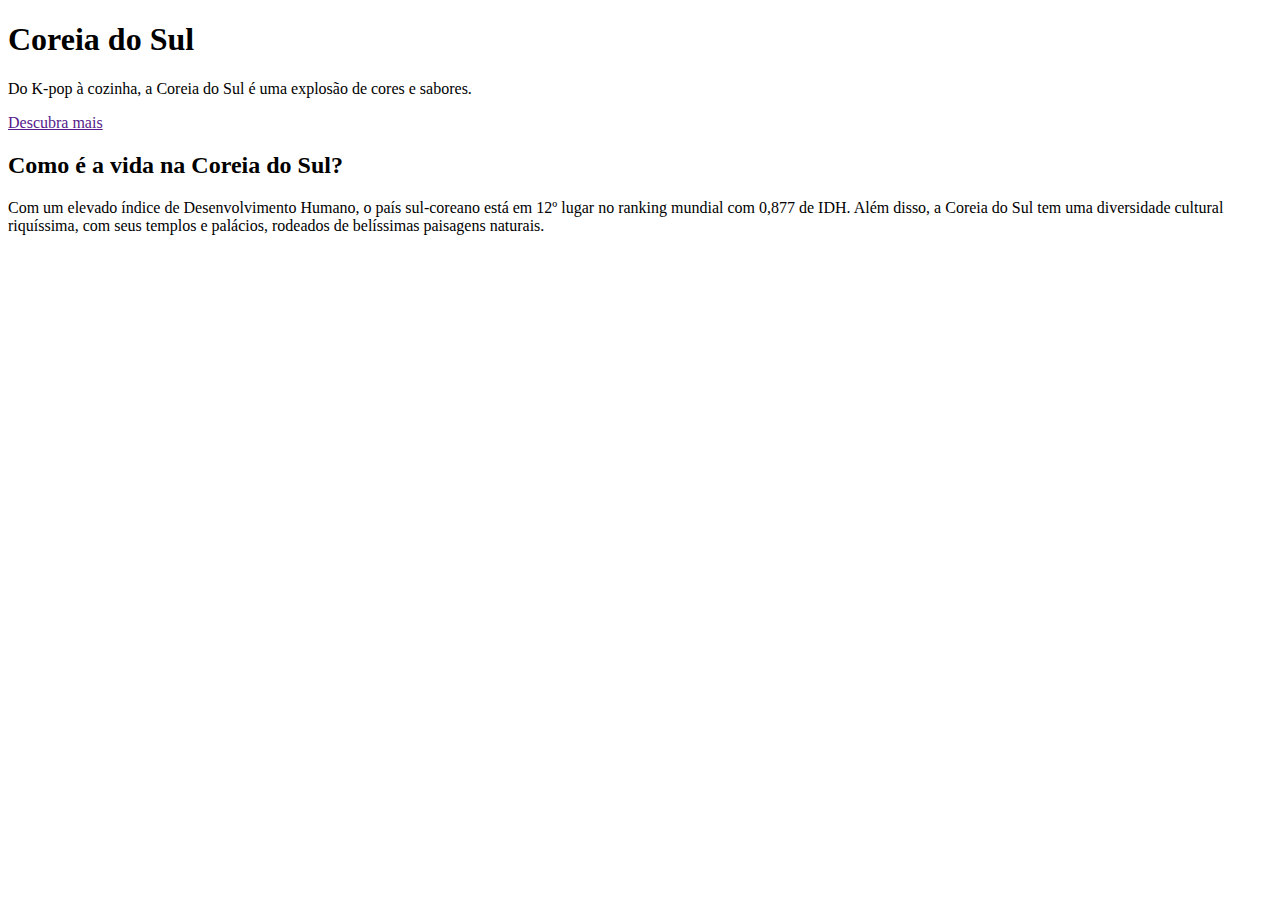
==== index.html @ 76a6ab5c "primeira pagina" ====
<!DOCTYPE html>
<html lang="pt-br">
<head>
    <meta charset="UTF-8">
    <meta name="viewport" content="width=device-width, initial-scale=1.0">
    <link rel="stylesheet" href="style.css">
    <title>Coreia do Sul</title>
</head>
<body>
    <header>
        <div class="menu">
            <a href=""></a>
            <a href=""></a>
            <a href=""></a>
            <a href=""></a>
        </div>
    </header>
    <div class="apresentacao">
        <h1>Coreia do Sul</h1>
        <p>Do K-pop à cozinha, a Coreia do Sul é uma explosão de cores e sabores.</p>
        <a href="">Descubra mais</a>
    </div>
    <div class="como">
        <div class="txt">
            <h2>Como é a vida na Coreia do Sul?</h2>
            <p>Com um elevado índice de Desenvolvimento Humano, o país sul-coreano está em 12º lugar no ranking mundial com 0,877 de IDH. Além disso, a Coreia do Sul tem uma diversidade cultural riquíssima, com seus templos e palácios, rodeados de belíssimas paisagens naturais.</p>
            </div>
            <img src="" alt="">
    </div>
</body>
</html>
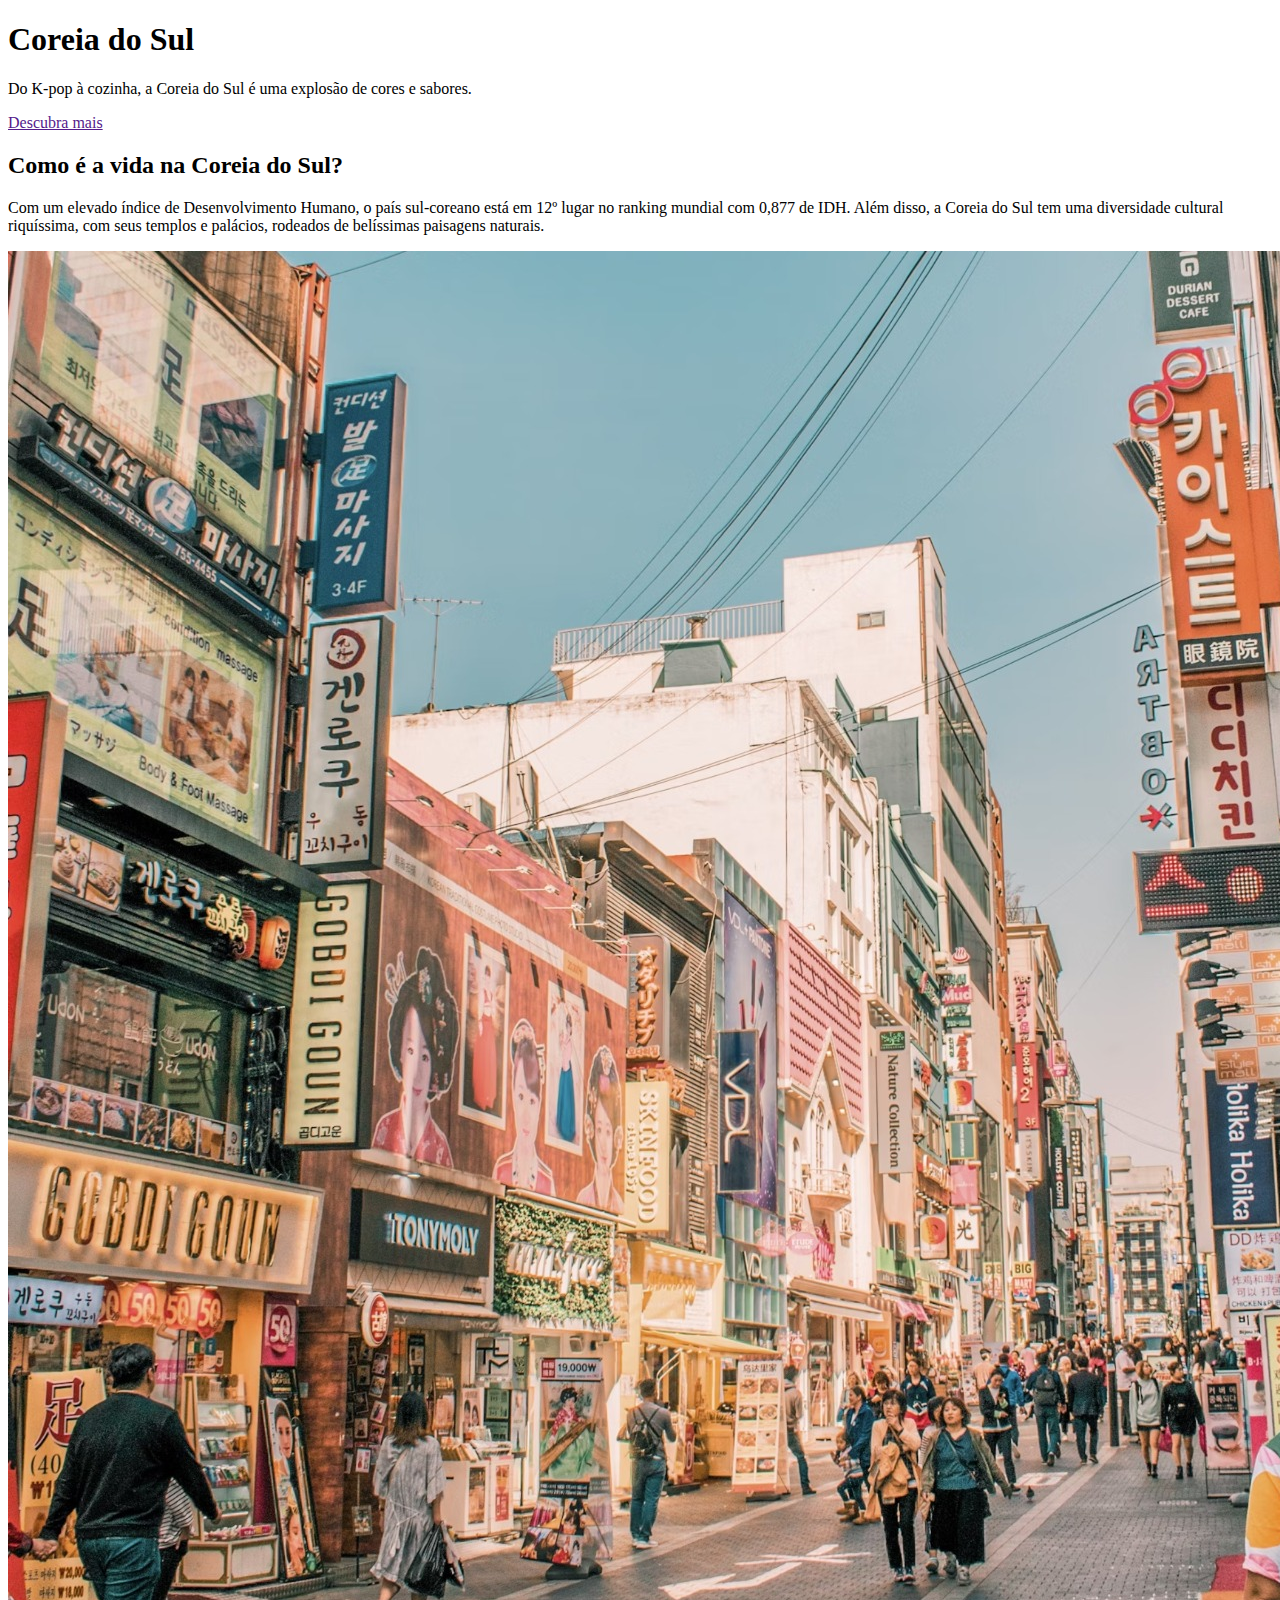
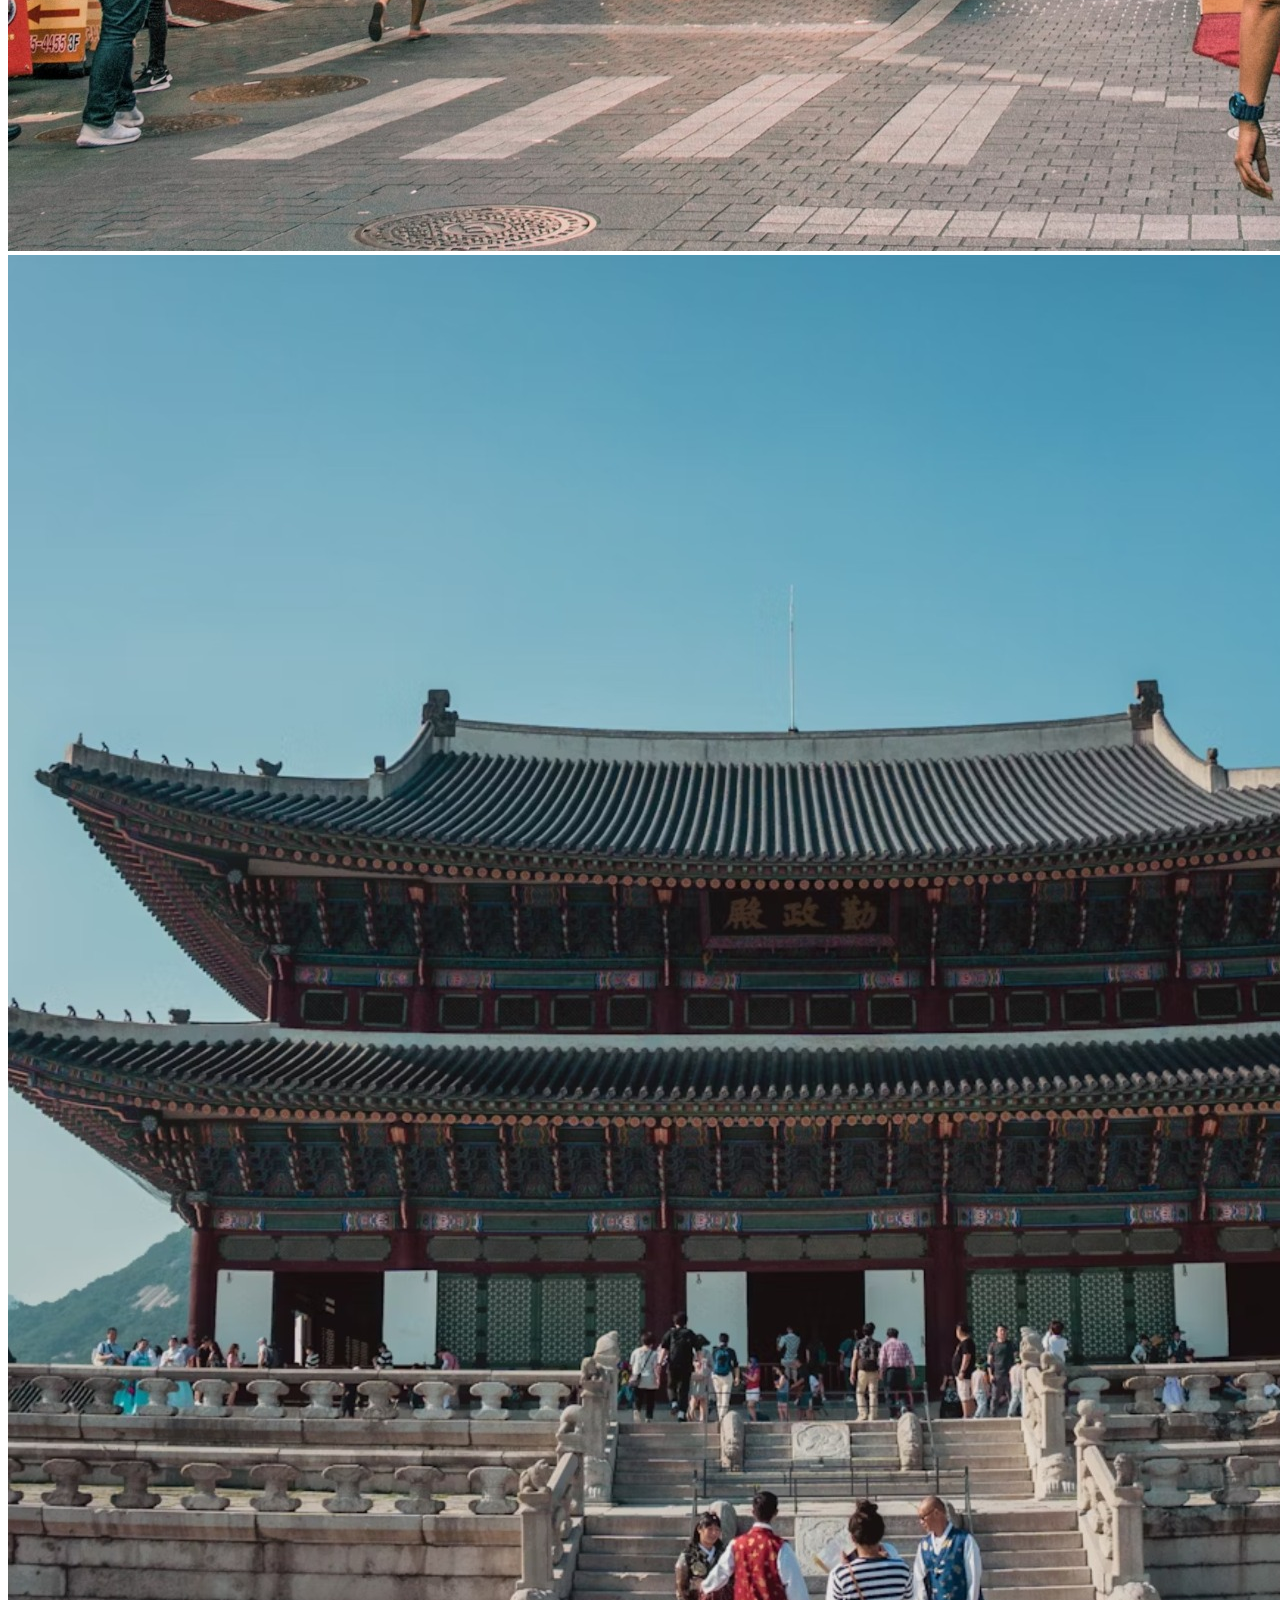
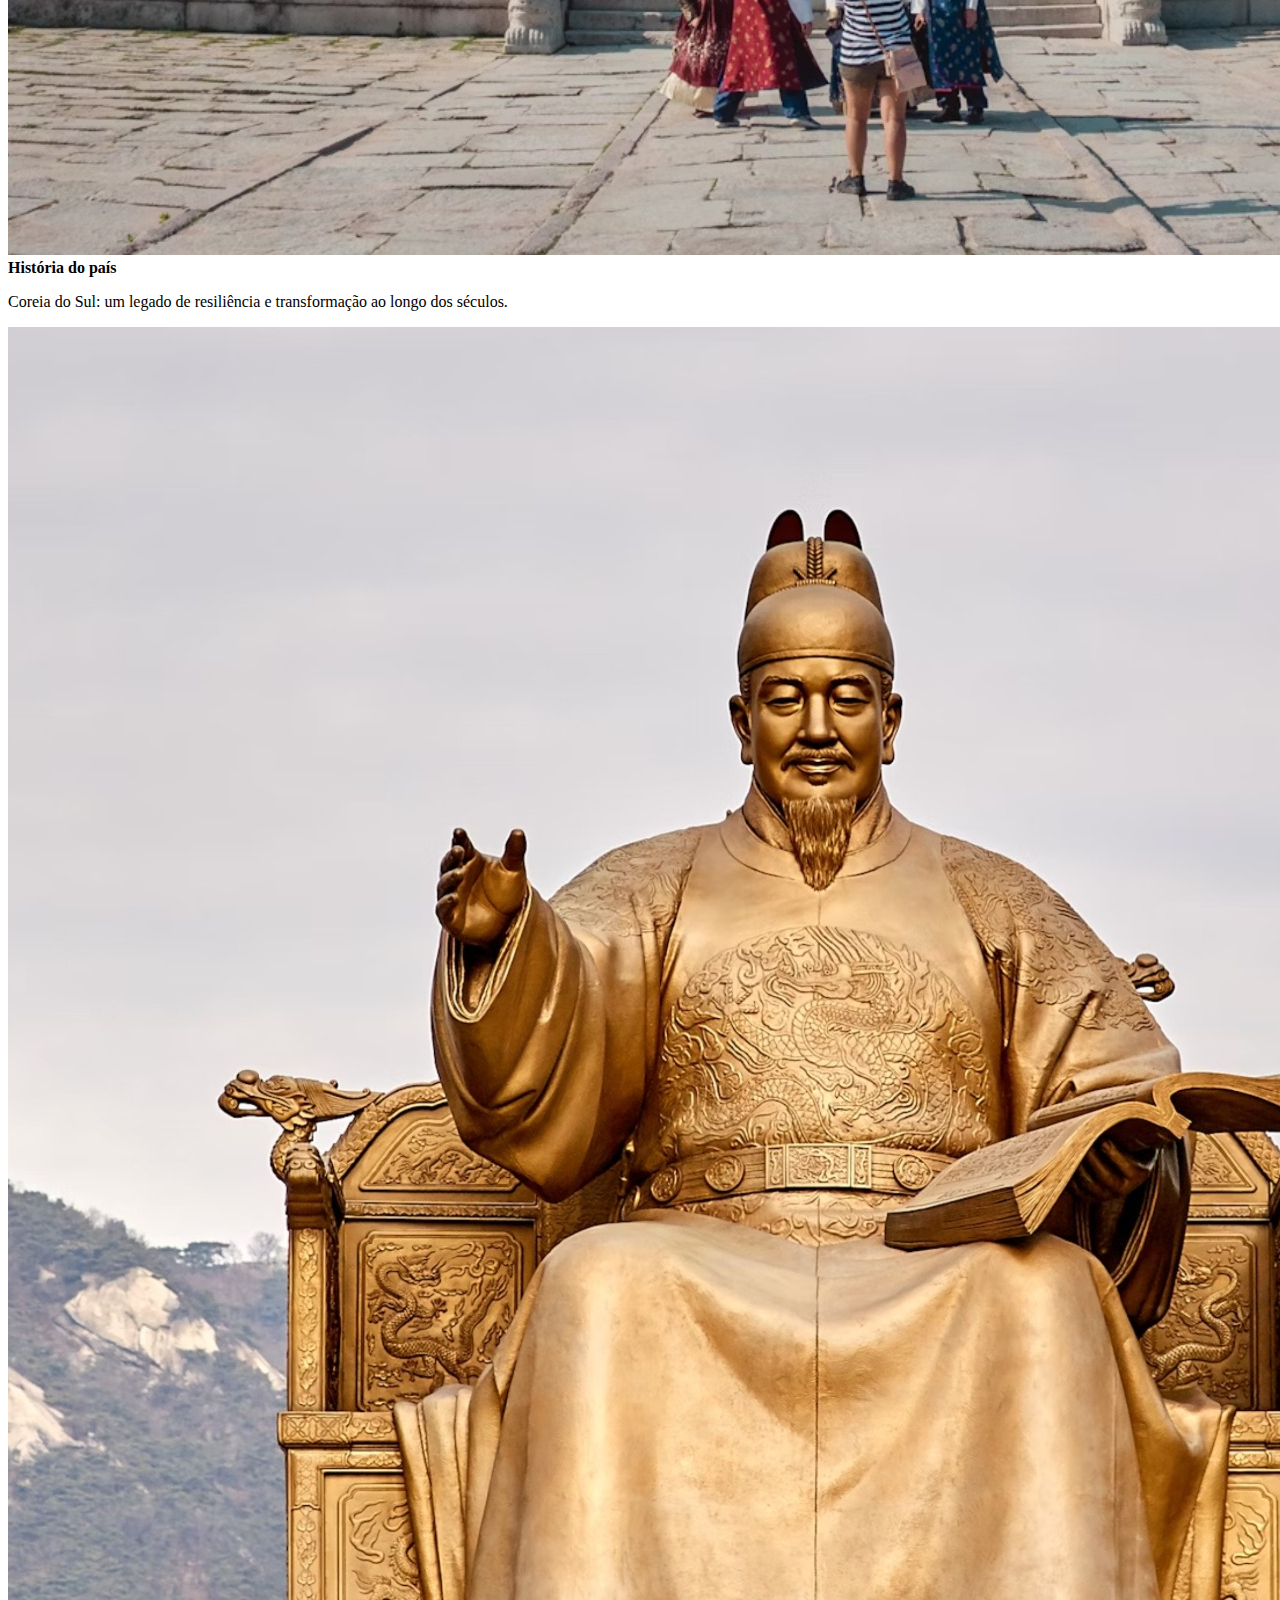
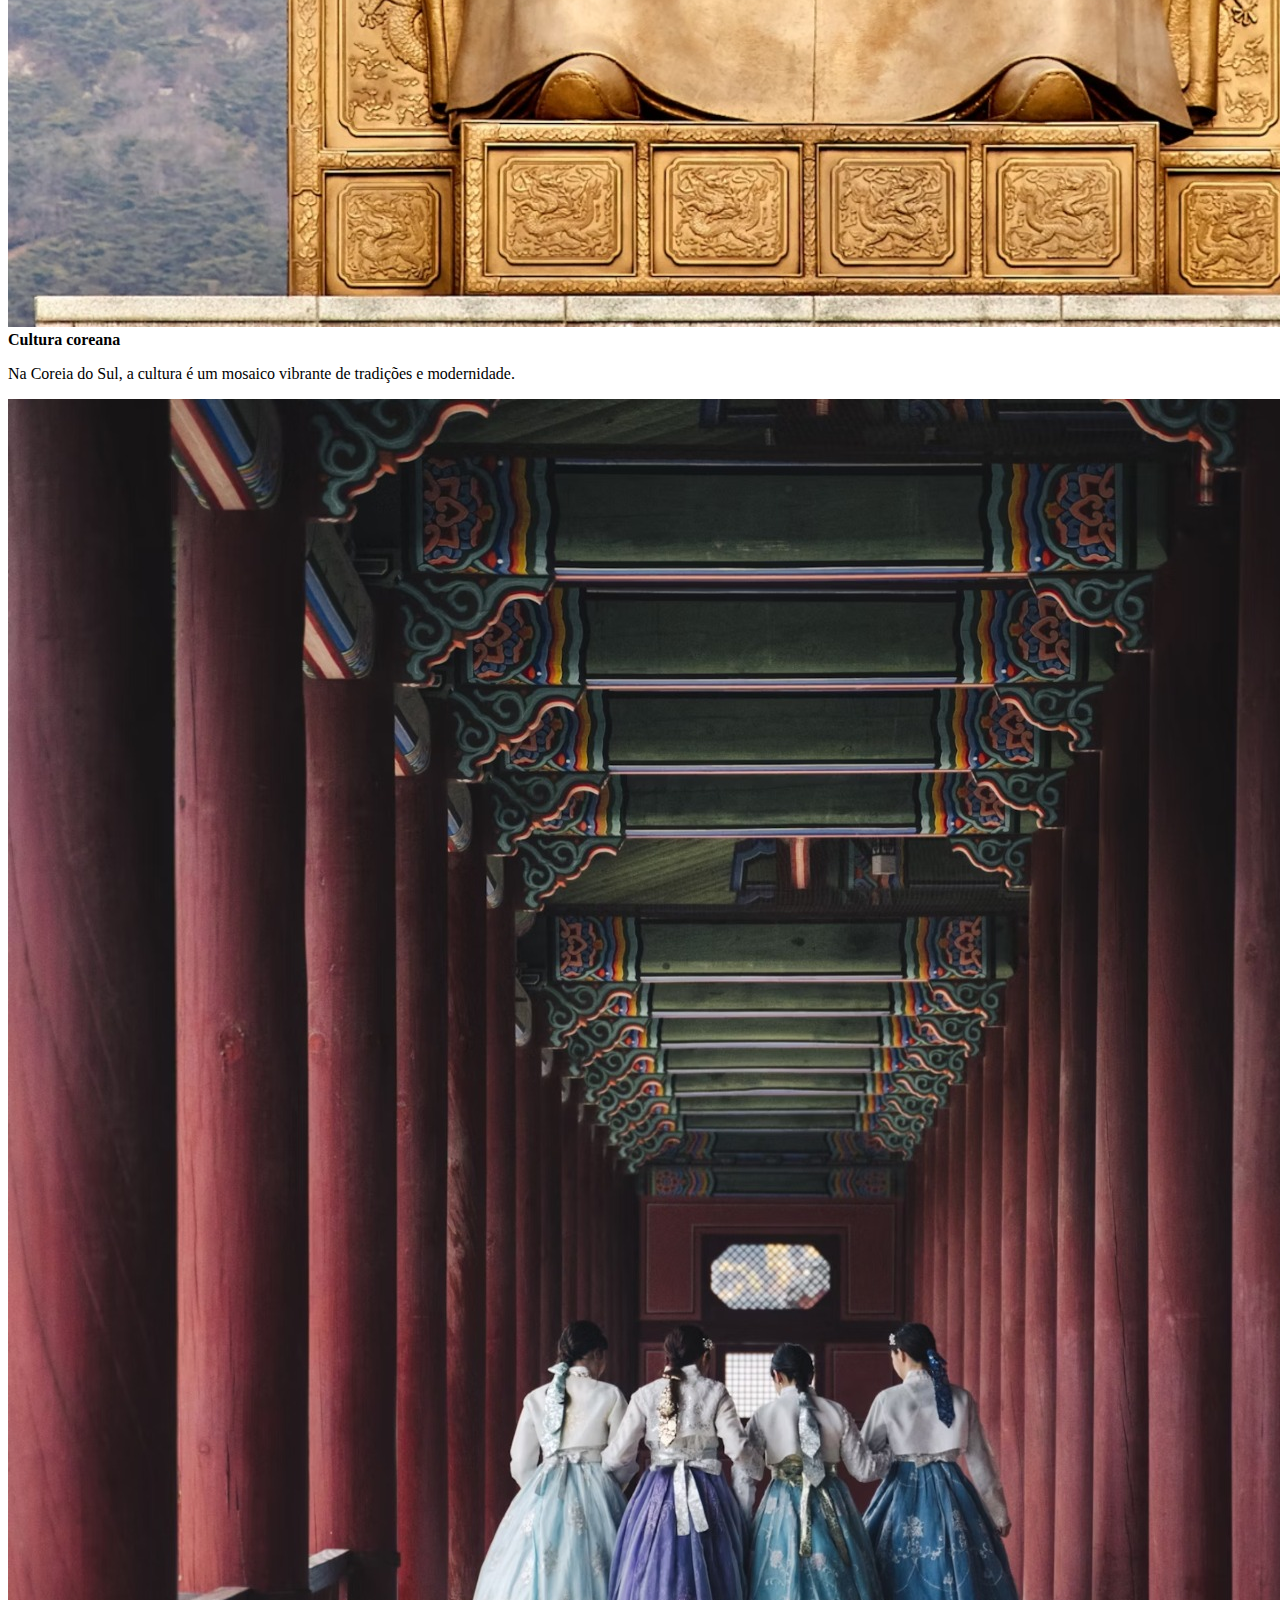
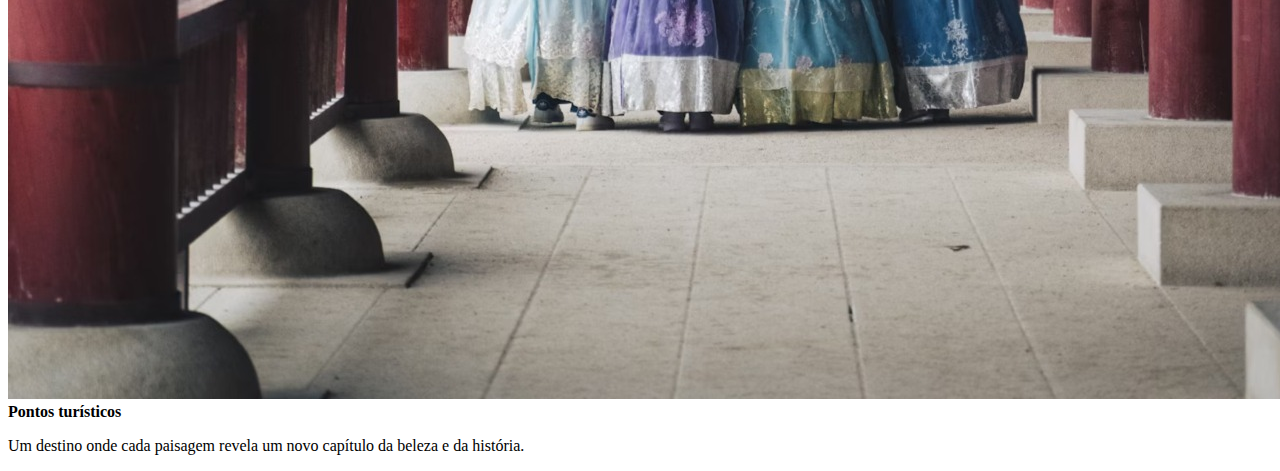
==== commit 9dbb16d6: "termino da 3 pag" ====
--- a/index.html
+++ b/index.html
@@ -15,17 +15,34 @@
             <a href=""></a>
         </div>
     </header>
-    <div class="apresentacao">
+    <div class="p1">
         <h1>Coreia do Sul</h1>
         <p>Do K-pop à cozinha, a Coreia do Sul é uma explosão de cores e sabores.</p>
         <a href="">Descubra mais</a>
     </div>
-    <div class="como">
+    <div class="p1.2">
         <div class="txt">
             <h2>Como é a vida na Coreia do Sul?</h2>
             <p>Com um elevado índice de Desenvolvimento Humano, o país sul-coreano está em 12º lugar no ranking mundial com 0,877 de IDH. Além disso, a Coreia do Sul tem uma diversidade cultural riquíssima, com seus templos e palácios, rodeados de belíssimas paisagens naturais.</p>
             </div>
-            <img src="" alt="">
+            <img src="./imgs/img-p2.jpeg" alt="imgs1-p2">
+    </div>
+    <div class="p1.3">
+        <div class="img1">
+            <img src="./imgs/img1-p1.3.jpeg" alt="img1-p1.3">
+            <strong>História do país</strong>
+            <p>Coreia do Sul: um legado de resiliência e transformação ao longo dos séculos.</p>
+        </div>
+        <div class="img2">
+            <img src="imgs/img2-p1.3.jpeg" alt="img2-p1.3">
+            <strong>Cultura coreana</strong>
+            <p>Na Coreia do Sul, a cultura é um mosaico vibrante de tradições e modernidade.</p>
+        </div>
+        <div class="img2">
+            <img src="imgs/img3-p1.3.jpeg" alt="img3-p1.3">
+            <strong>Pontos turísticos</strong>
+            <p>Um destino onde cada paisagem revela um novo capítulo da beleza e da história.</p>
+        </div>
     </div>
 </body>
 </html>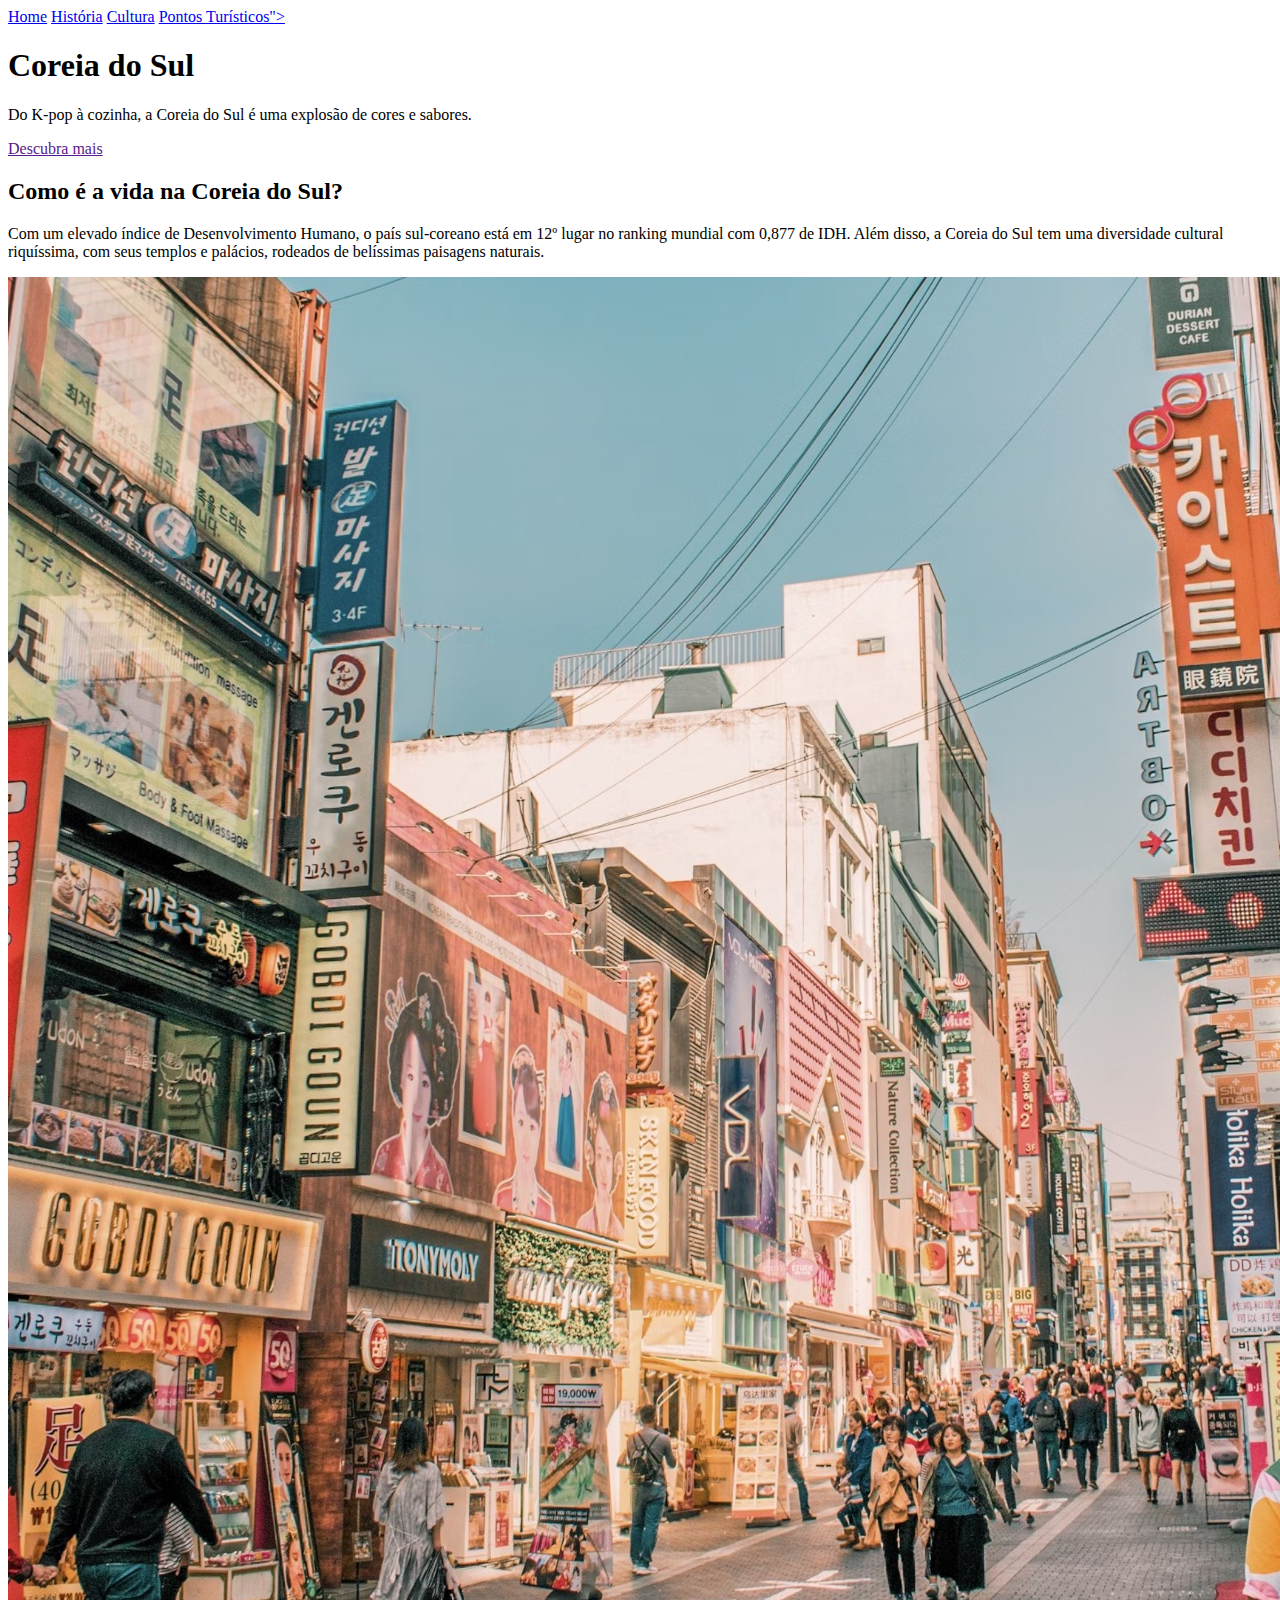
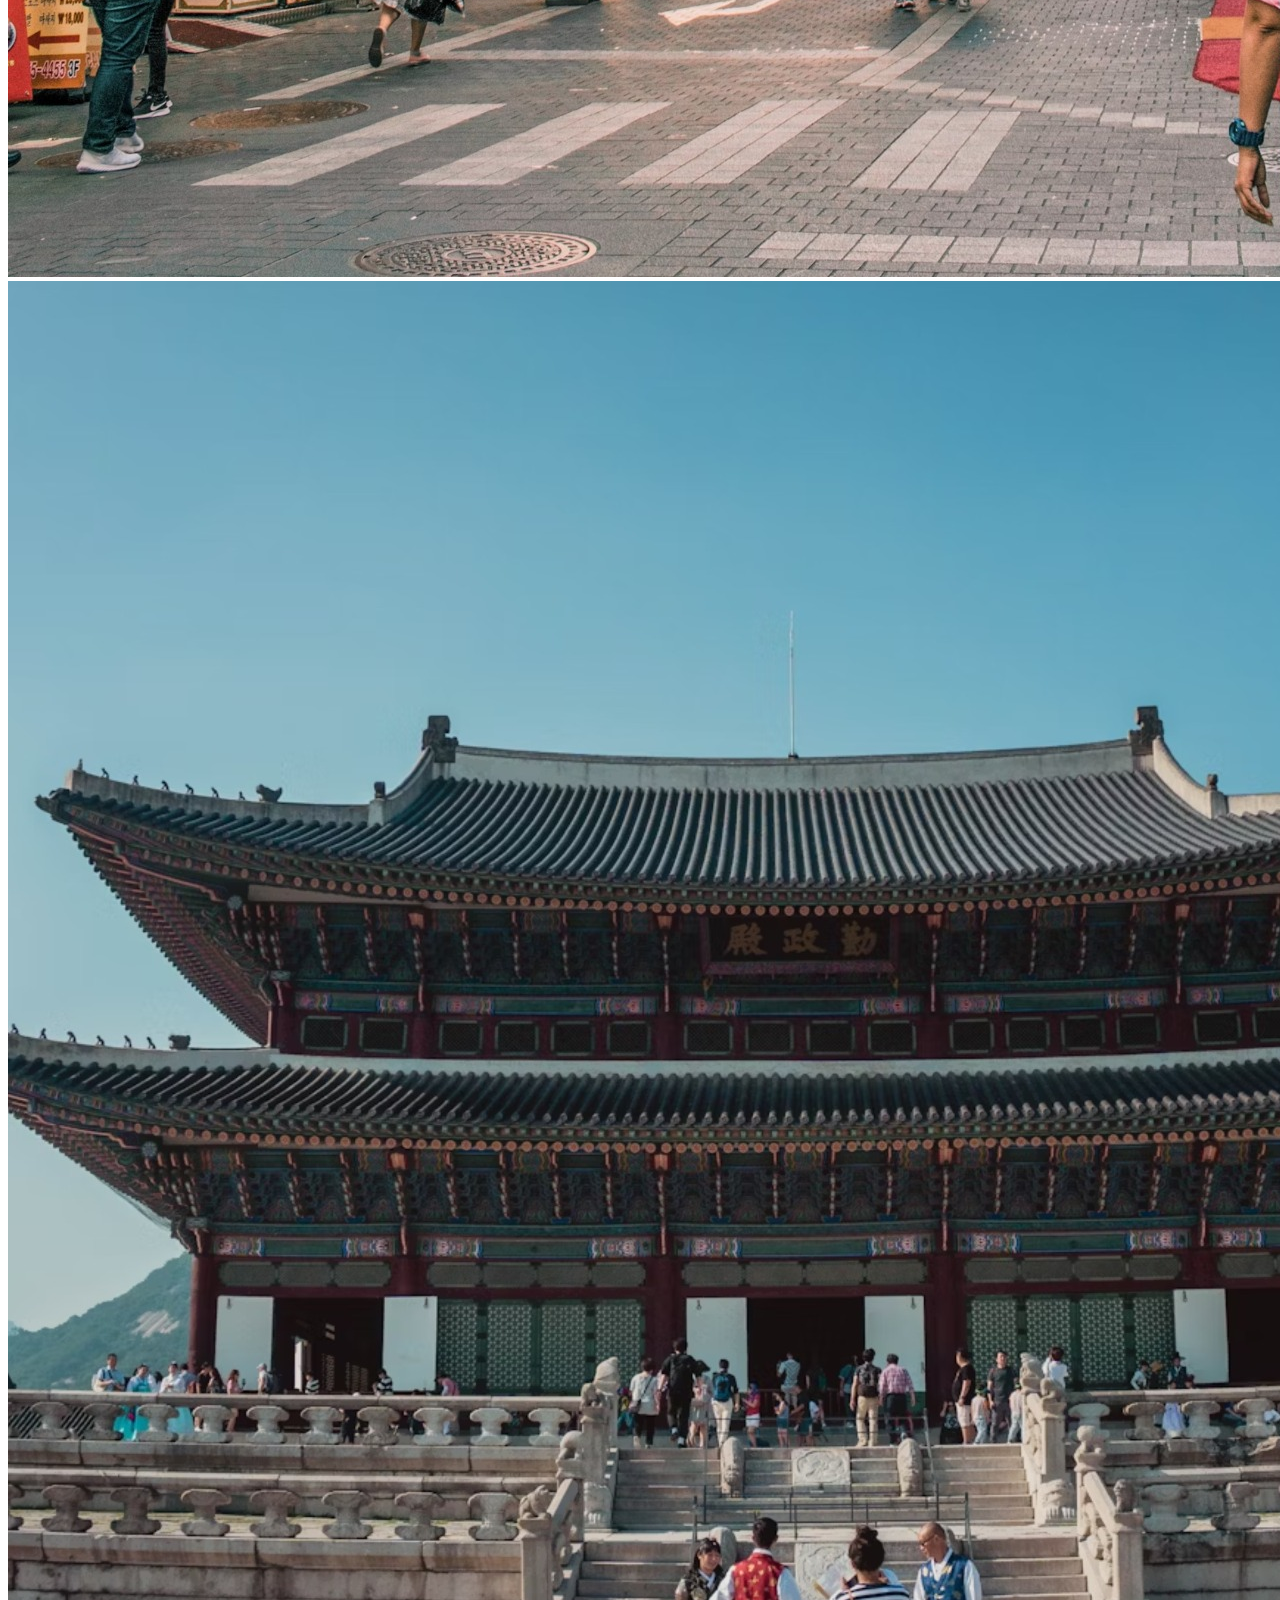
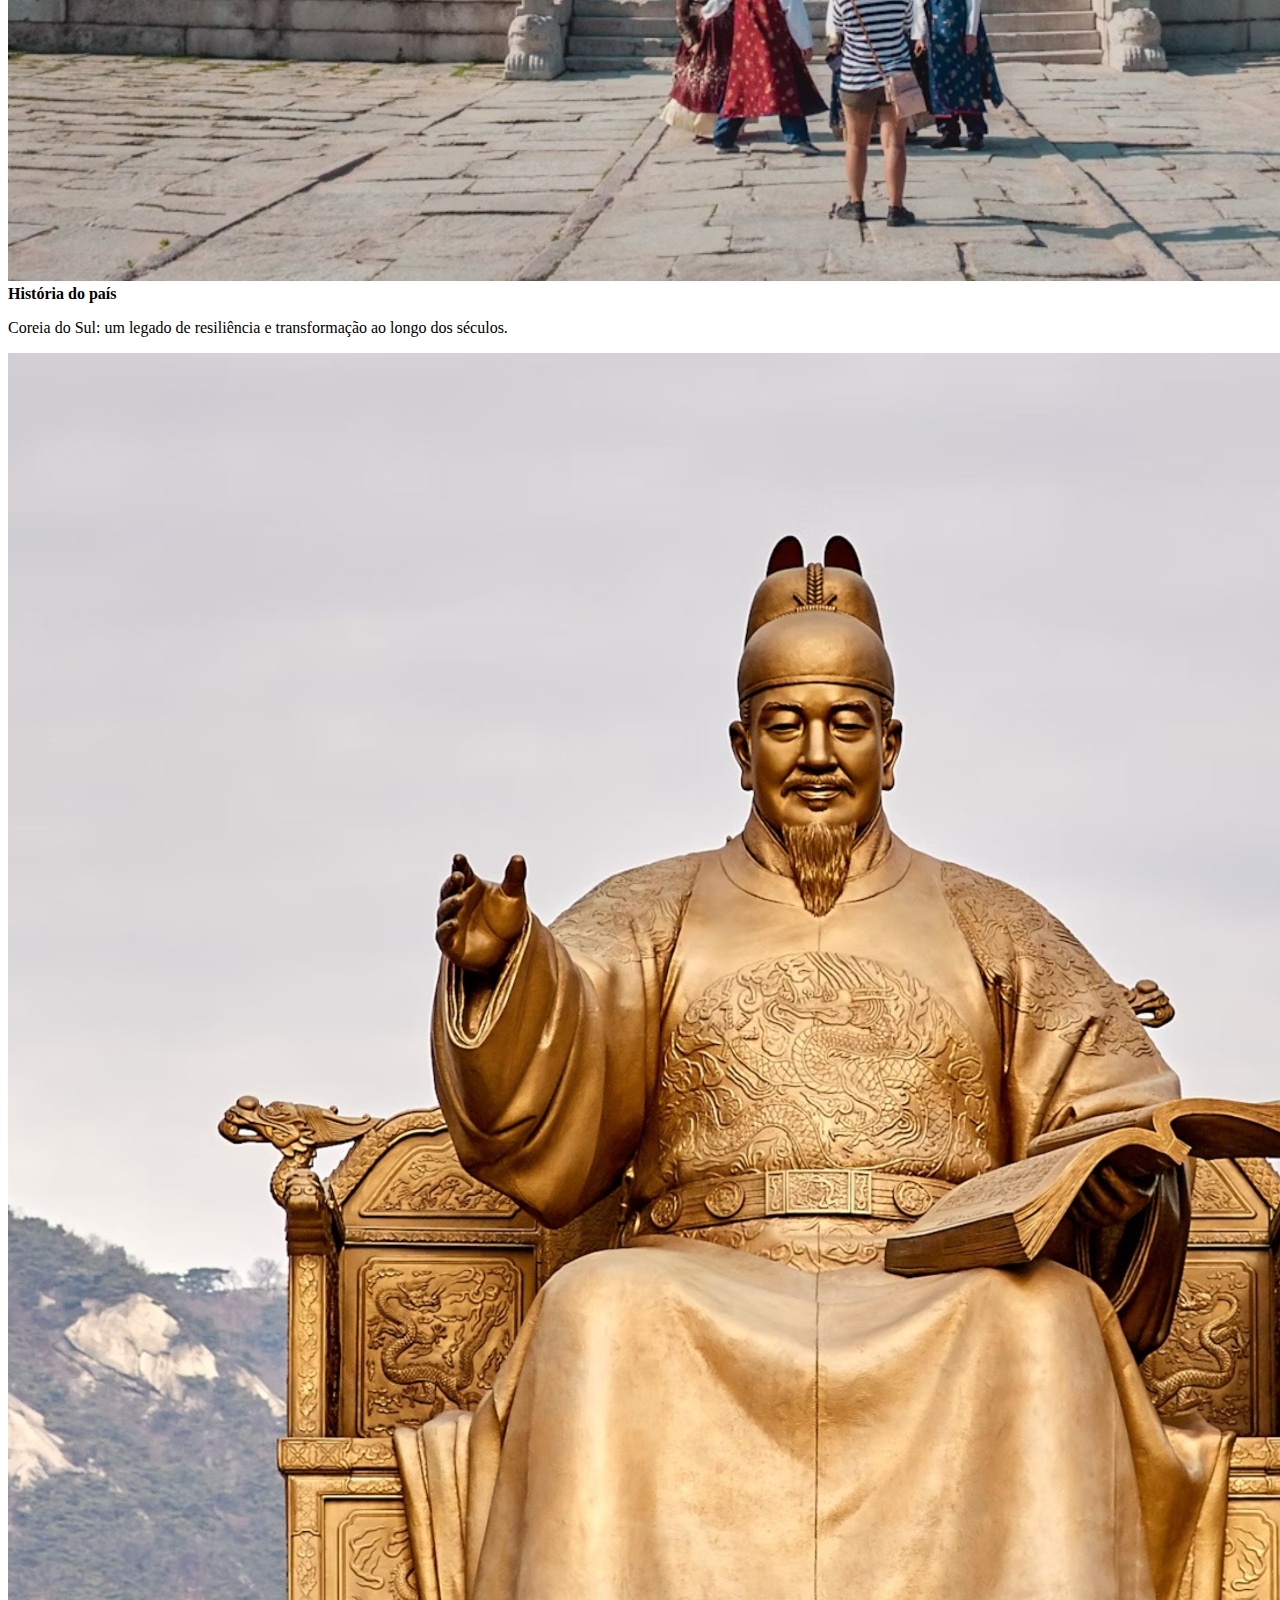
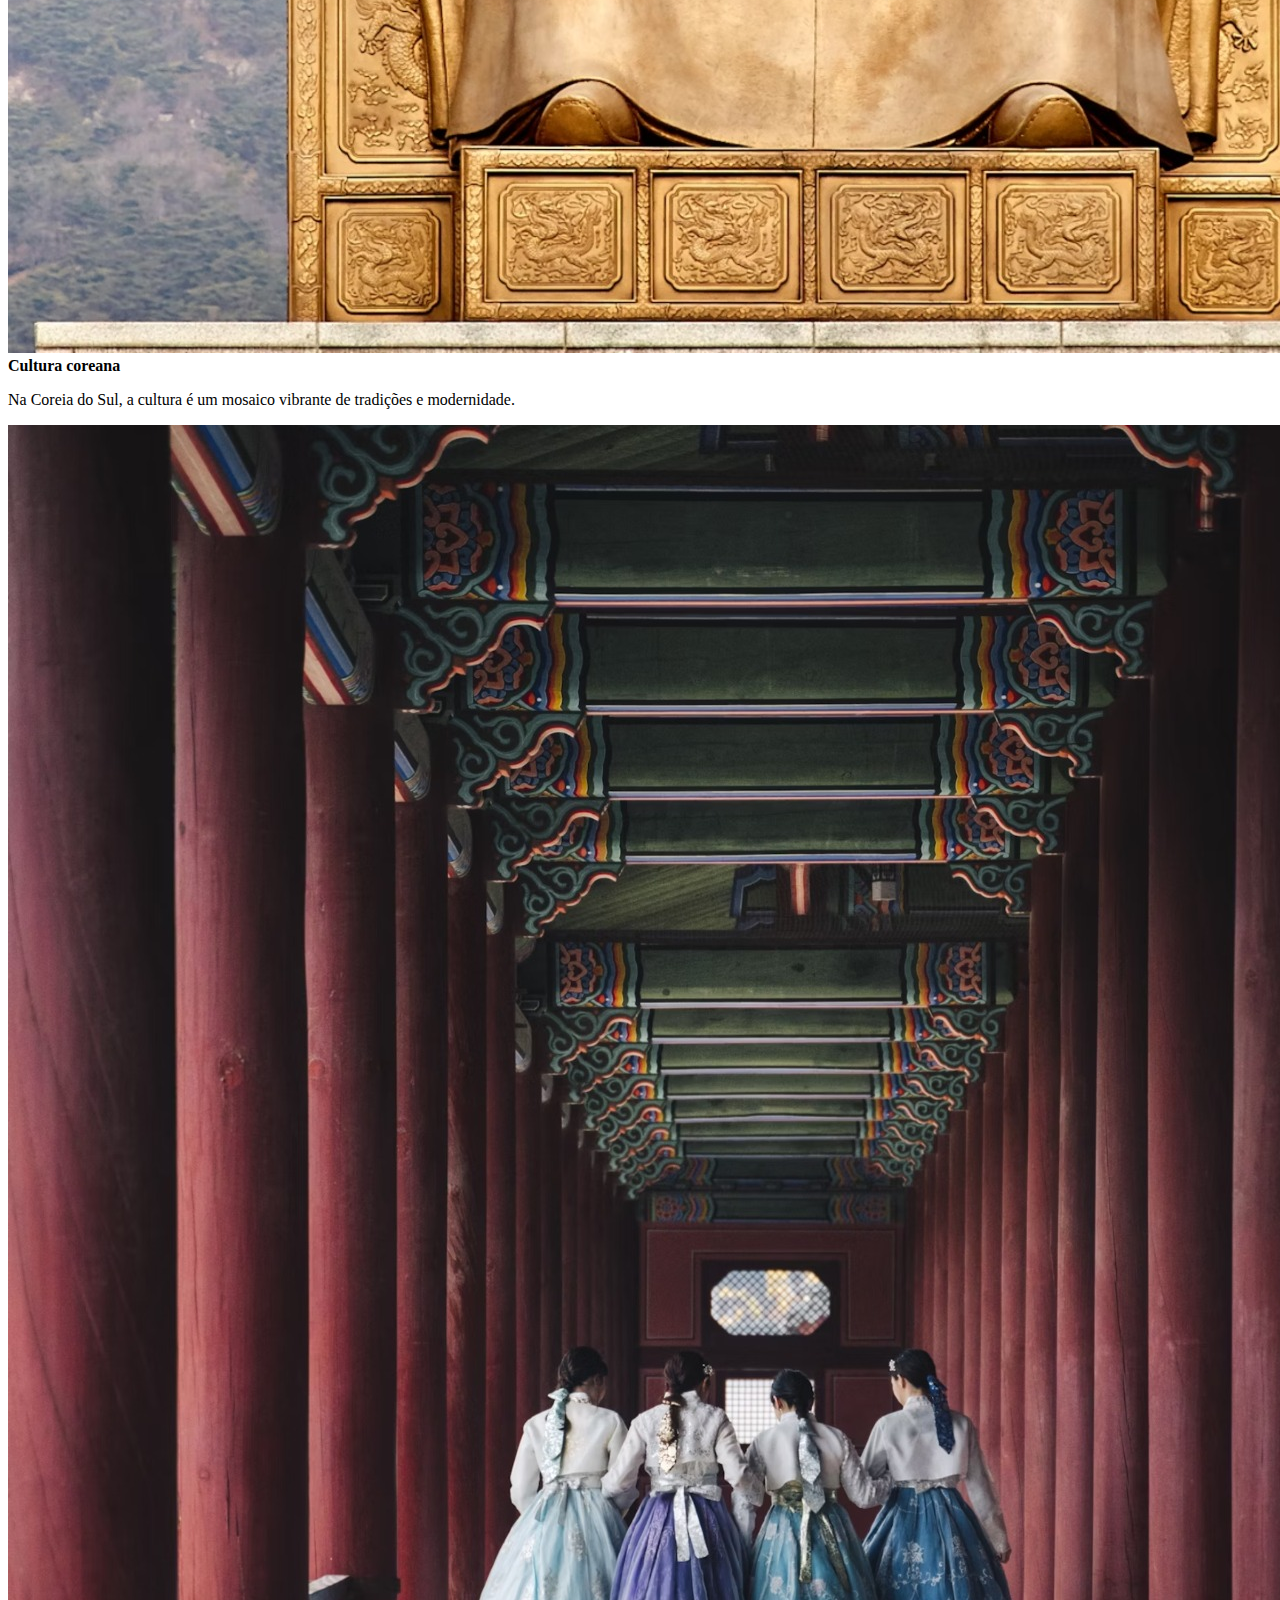
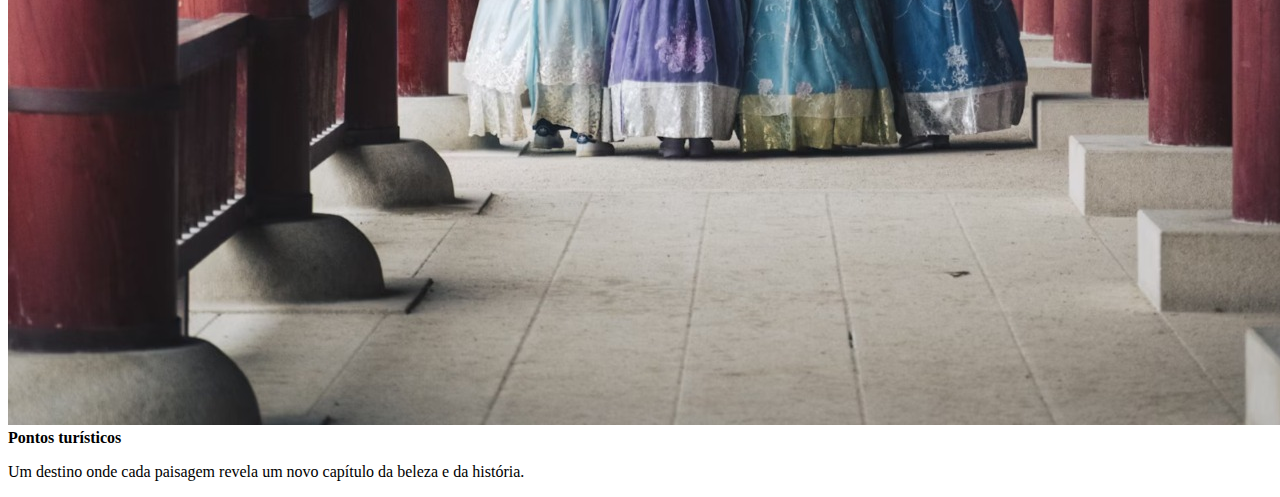
==== commit 7720d9f4: "termino da 3 pag de vdd" ====
--- a/index.html
+++ b/index.html
@@ -9,10 +9,10 @@
 <body>
     <header>
         <div class="menu">
-            <a href=""></a>
-            <a href=""></a>
-            <a href=""></a>
-            <a href=""></a>
+            <a href="../index.html">Home</a>
+            <a href="./pages/historia.html">História</a>
+            <a href="./pages/cultura.html">Cultura</a>
+            <a href="./pages/pt.html">Pontos Turísticos"></a>
         </div>
     </header>
     <div class="p1">
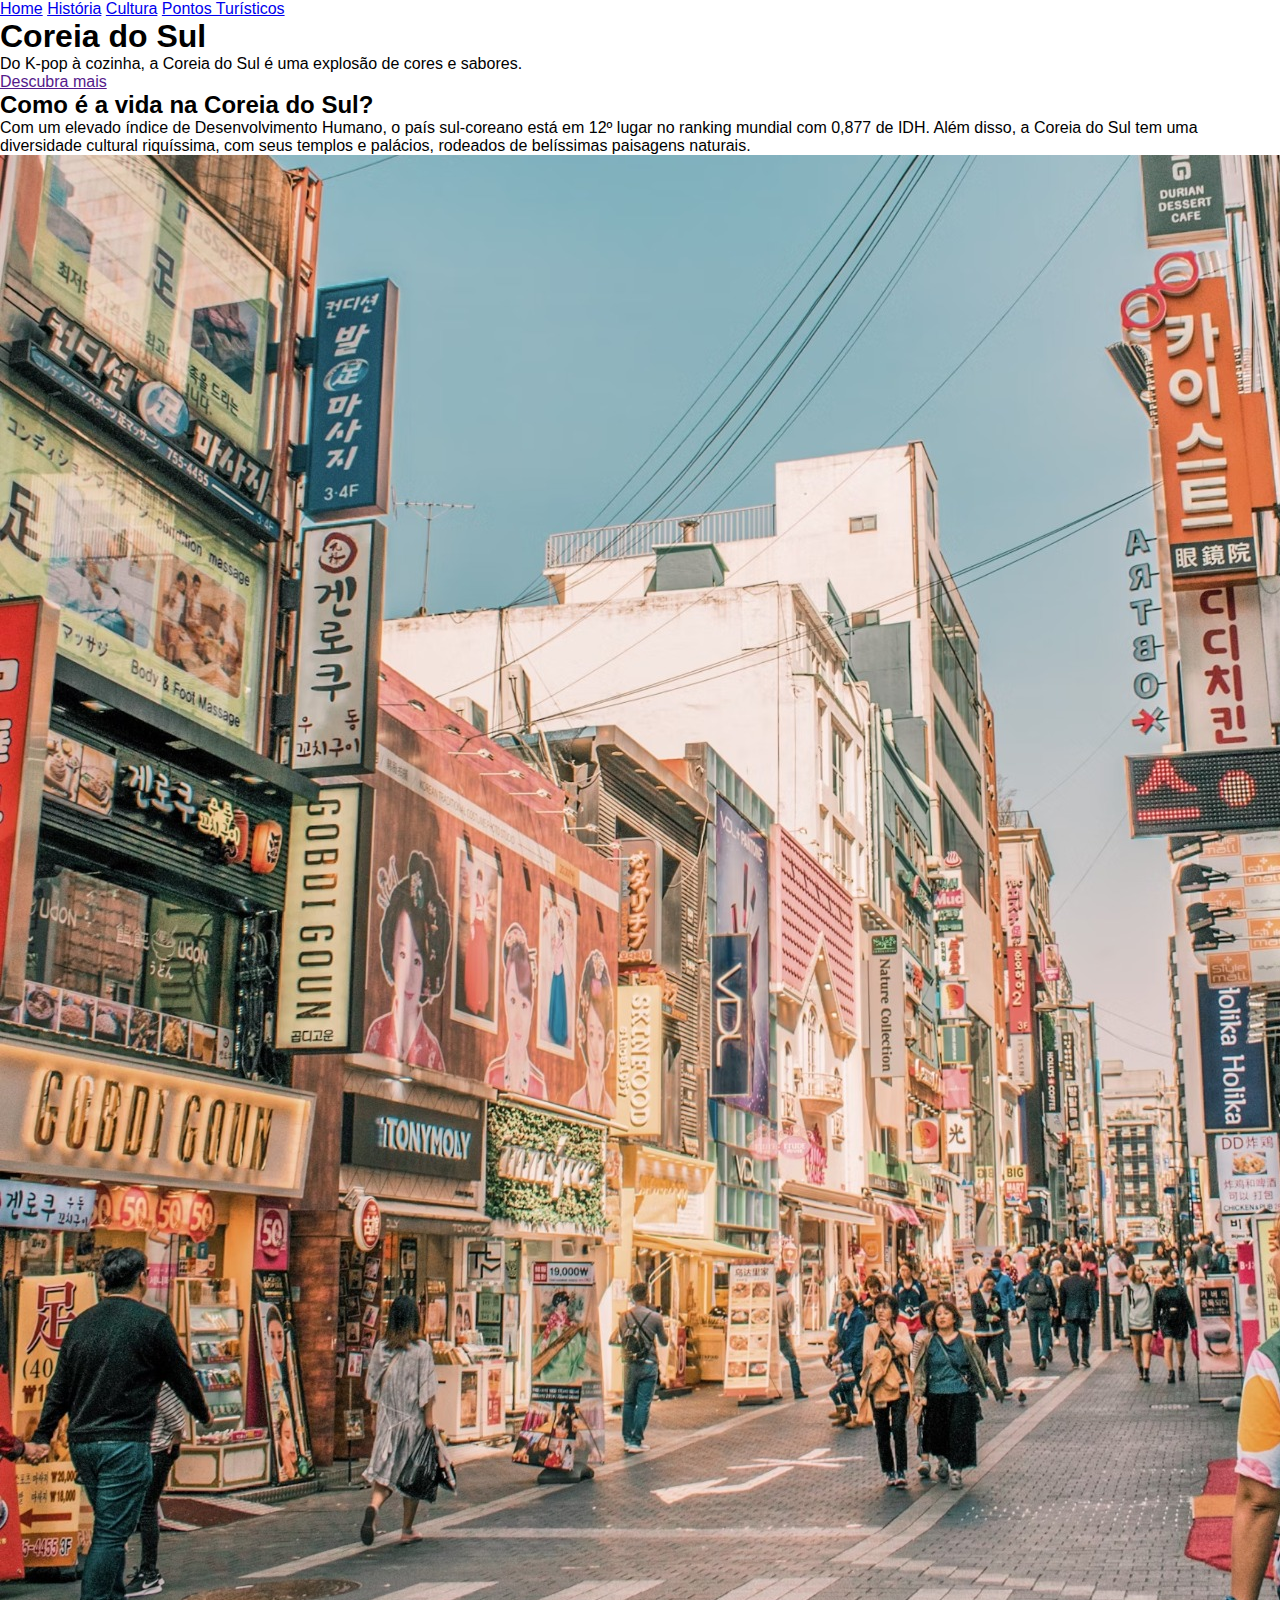
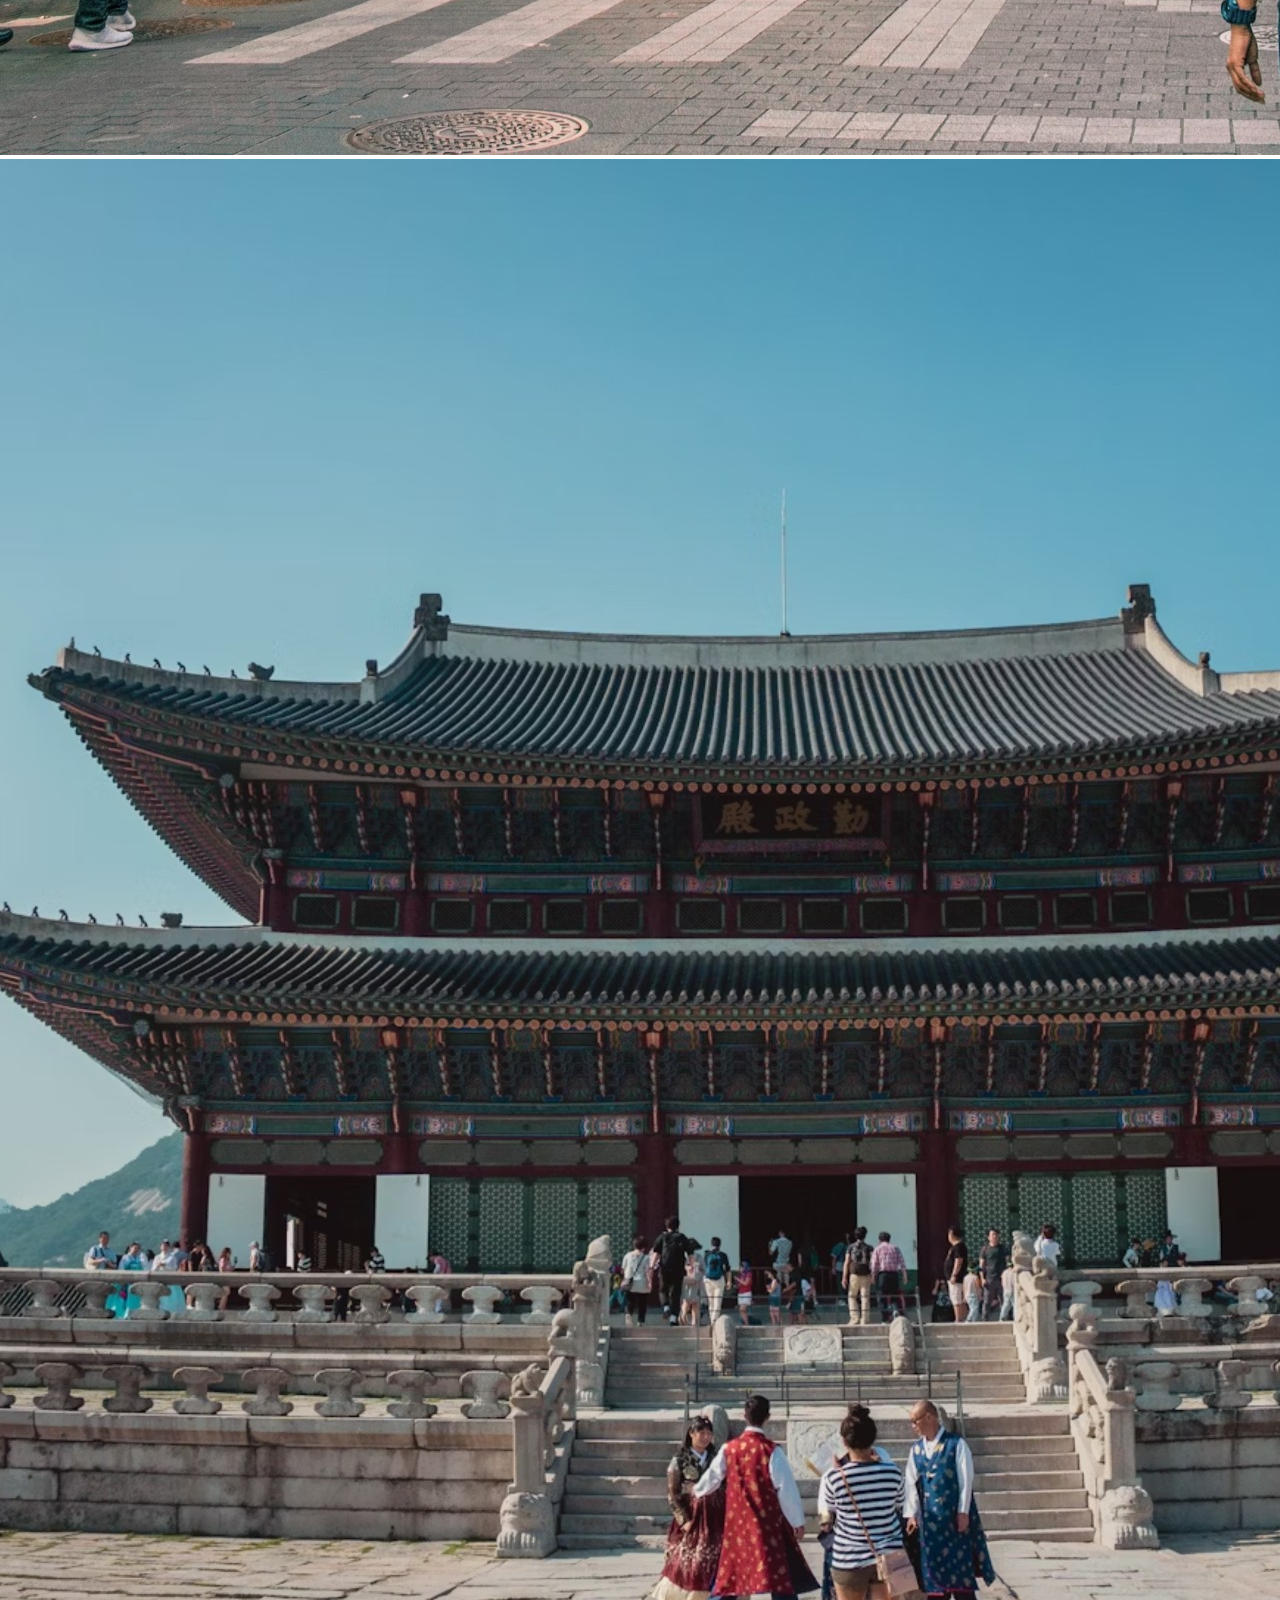
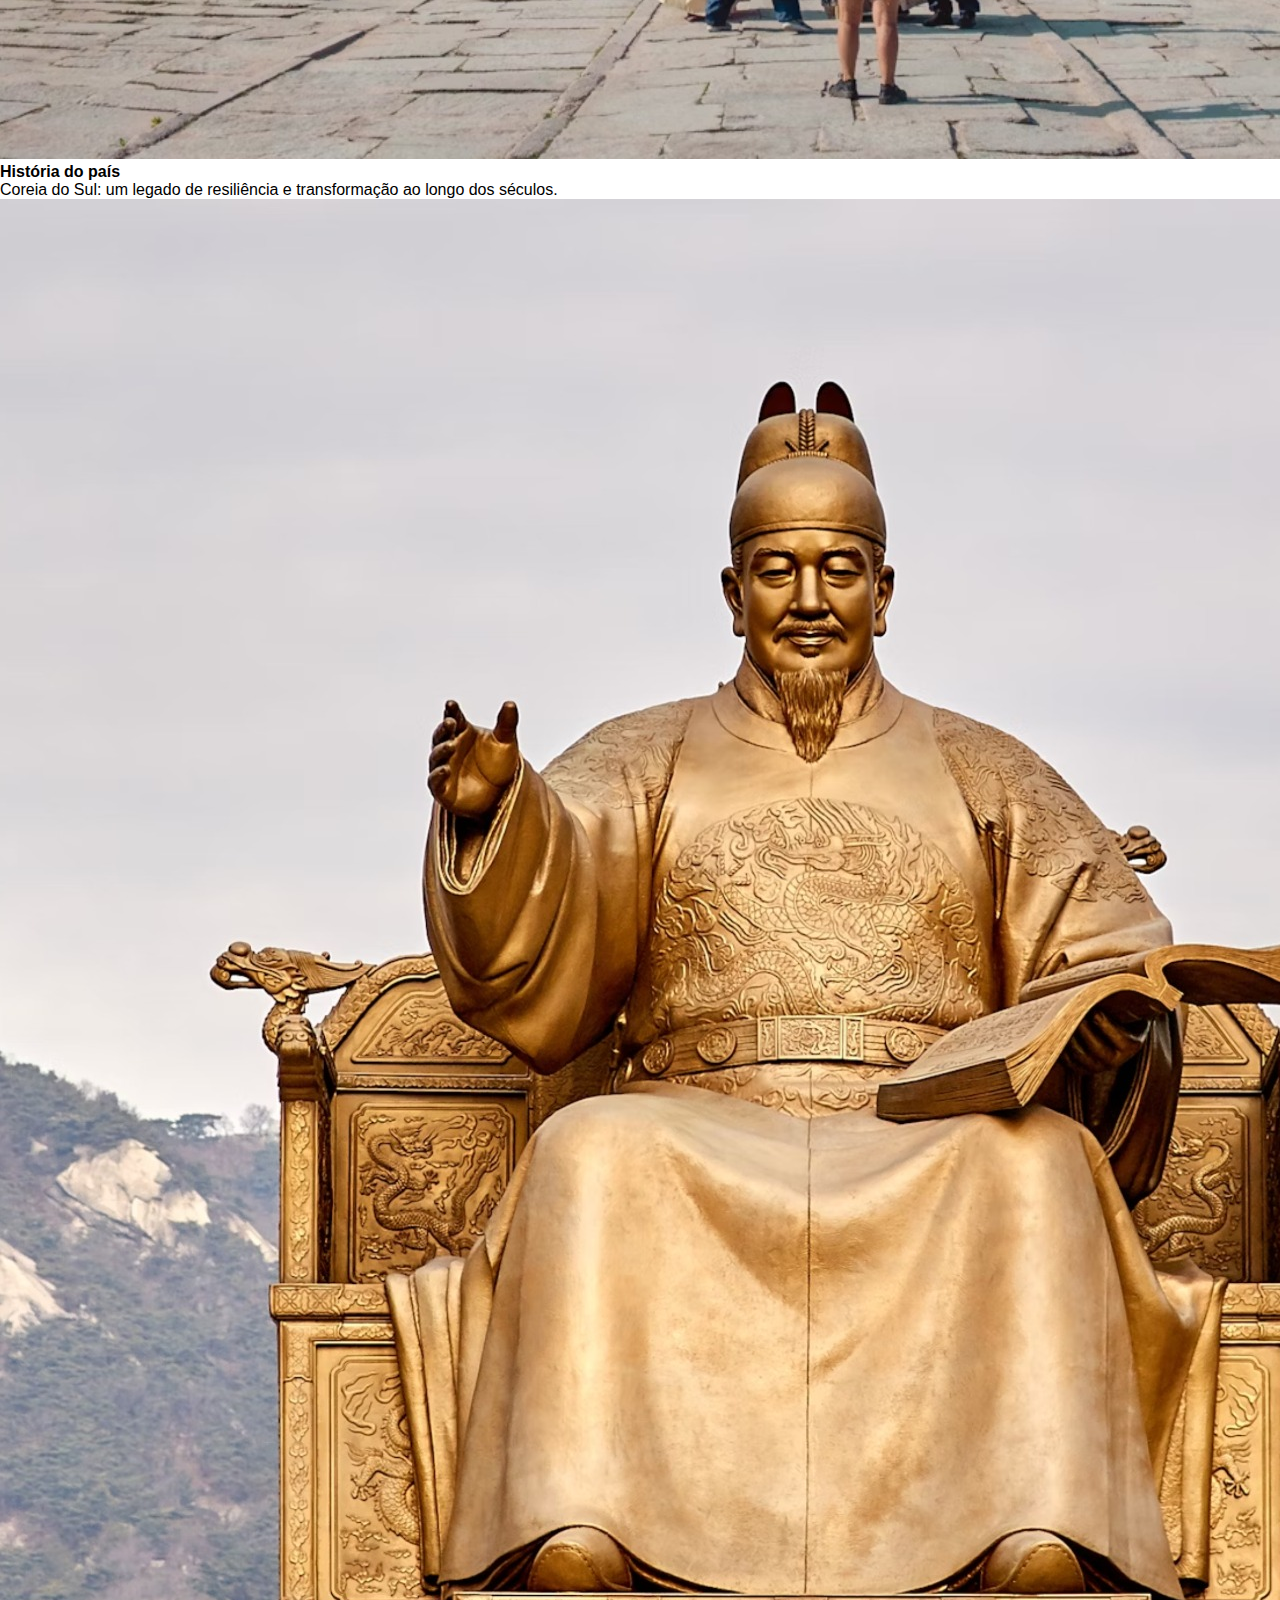
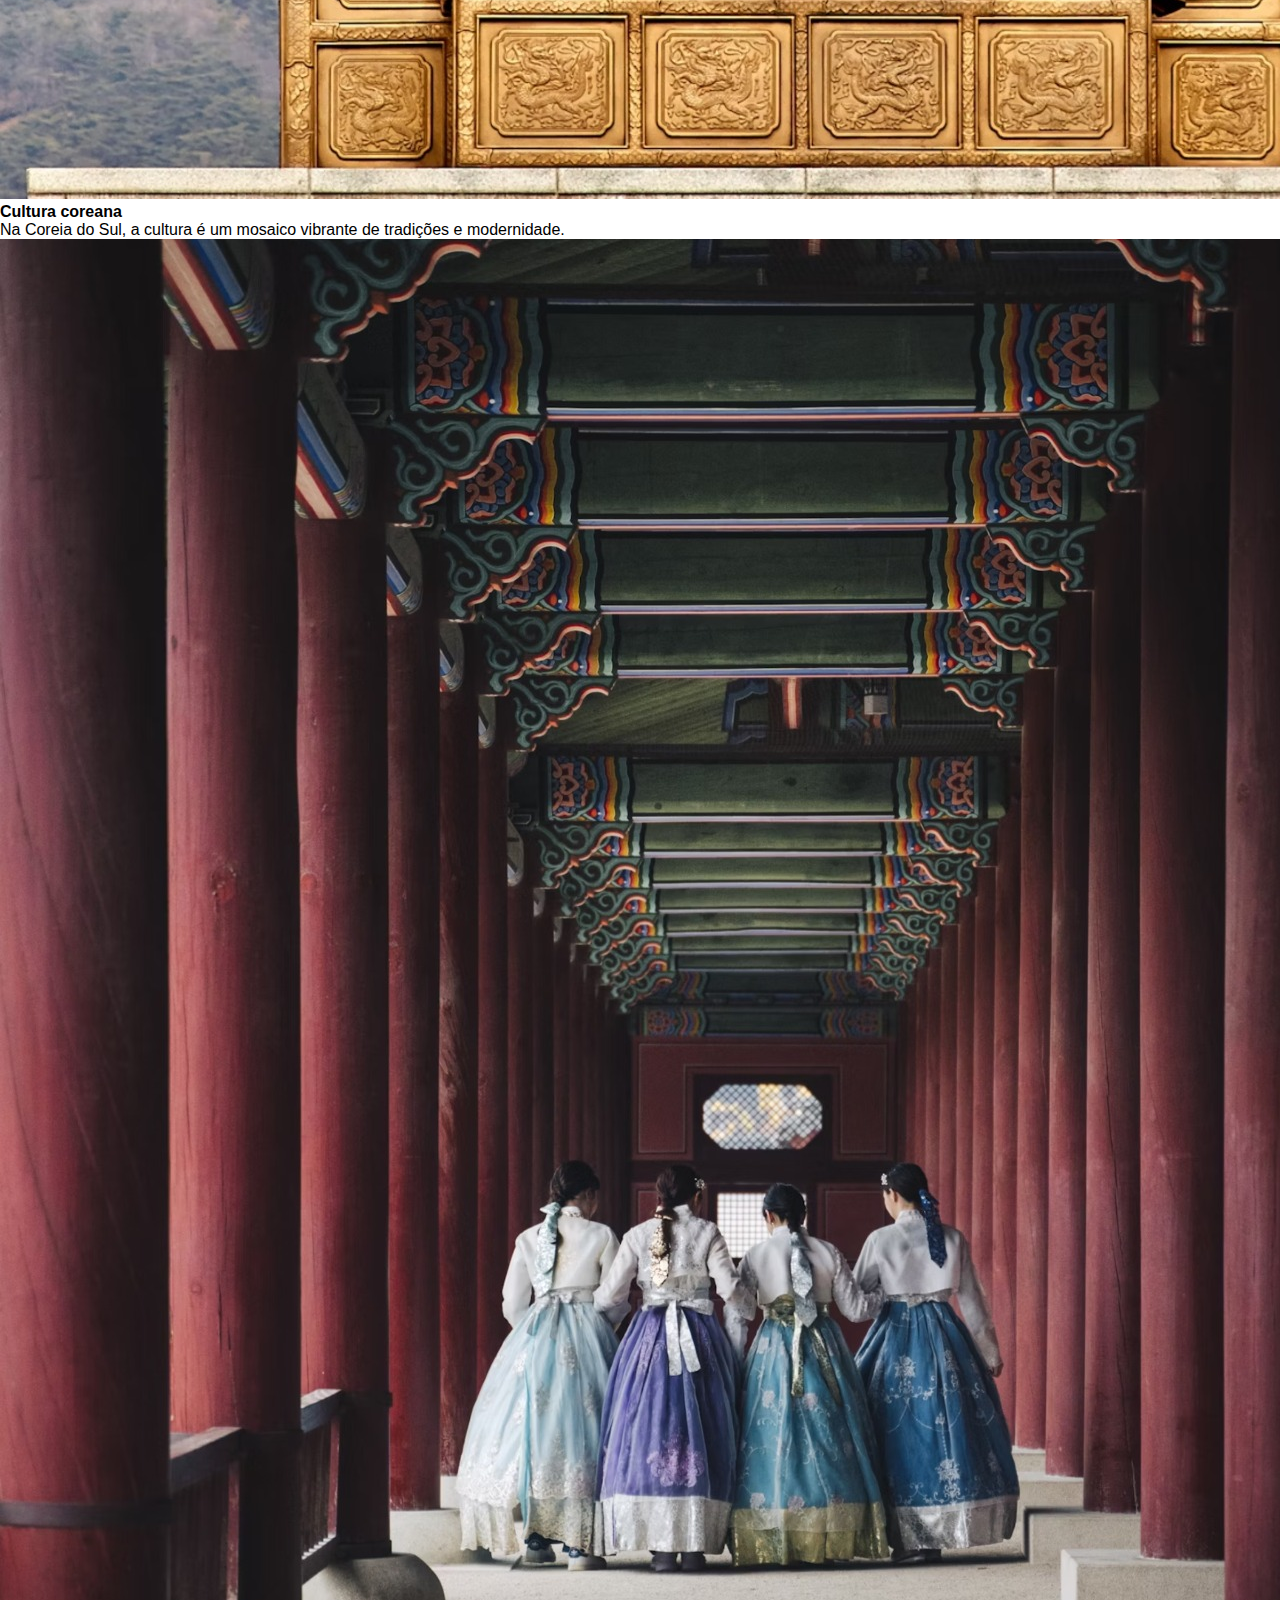
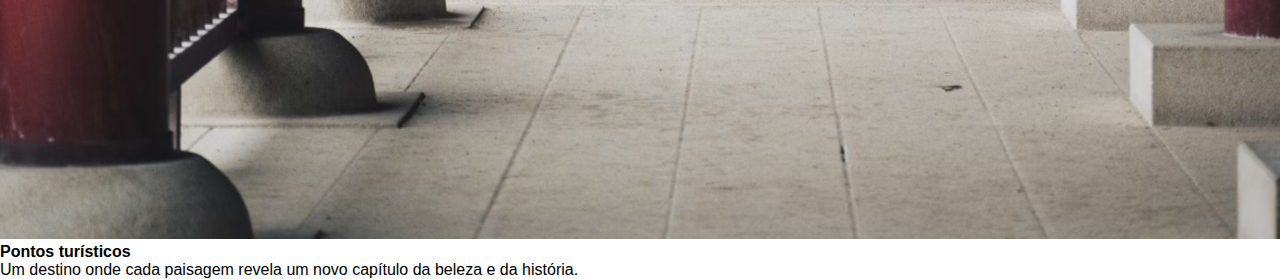
==== commit b40f5dea: "terminei o html" ====
--- a/index.html
+++ b/index.html
@@ -12,7 +12,7 @@
             <a href="../index.html">Home</a>
             <a href="./pages/historia.html">História</a>
             <a href="./pages/cultura.html">Cultura</a>
-            <a href="./pages/pt.html">Pontos Turísticos"></a>
+            <a href="./pages/pt.html">Pontos Turísticos</a>
         </div>
     </header>
     <div class="p1">
--- a/style.css
+++ b/style.css
@@ -0,0 +1,16 @@
+@font-face {
+    font-family: 'Garet'; /* Nome personalizado da fonte */
+    src: url('fonts/garet.woff2') format('woff2'),
+         url('fonts/garet.woff') format('woff'),
+         url('fonts/garet.ttf') format('truetype'); /* Ajuste os formatos da sua fonte */
+    font-weight: normal;
+    font-style: normal;
+}
+
+*{
+    margin: 0;
+    padding: 0;
+    box-sizing: border-box;
+    font-family: 'Garet', sans-serif;
+}
+
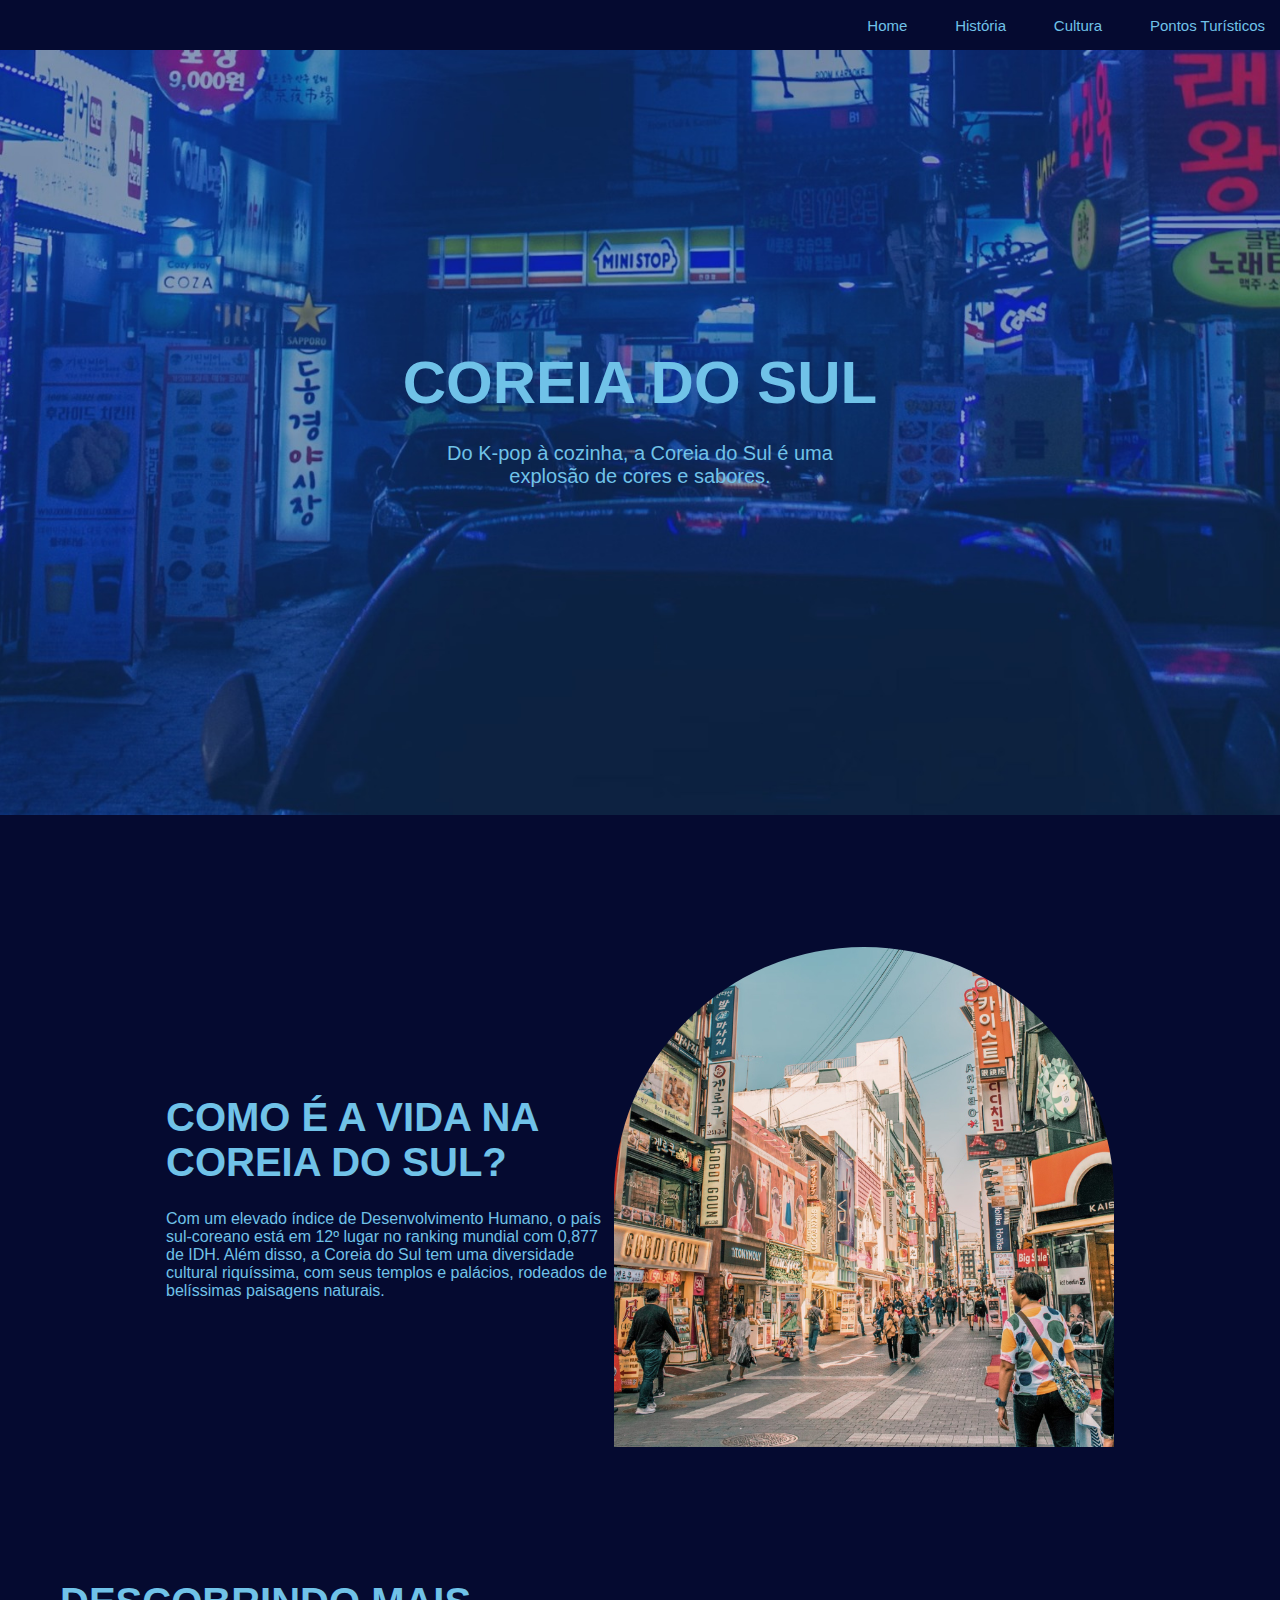
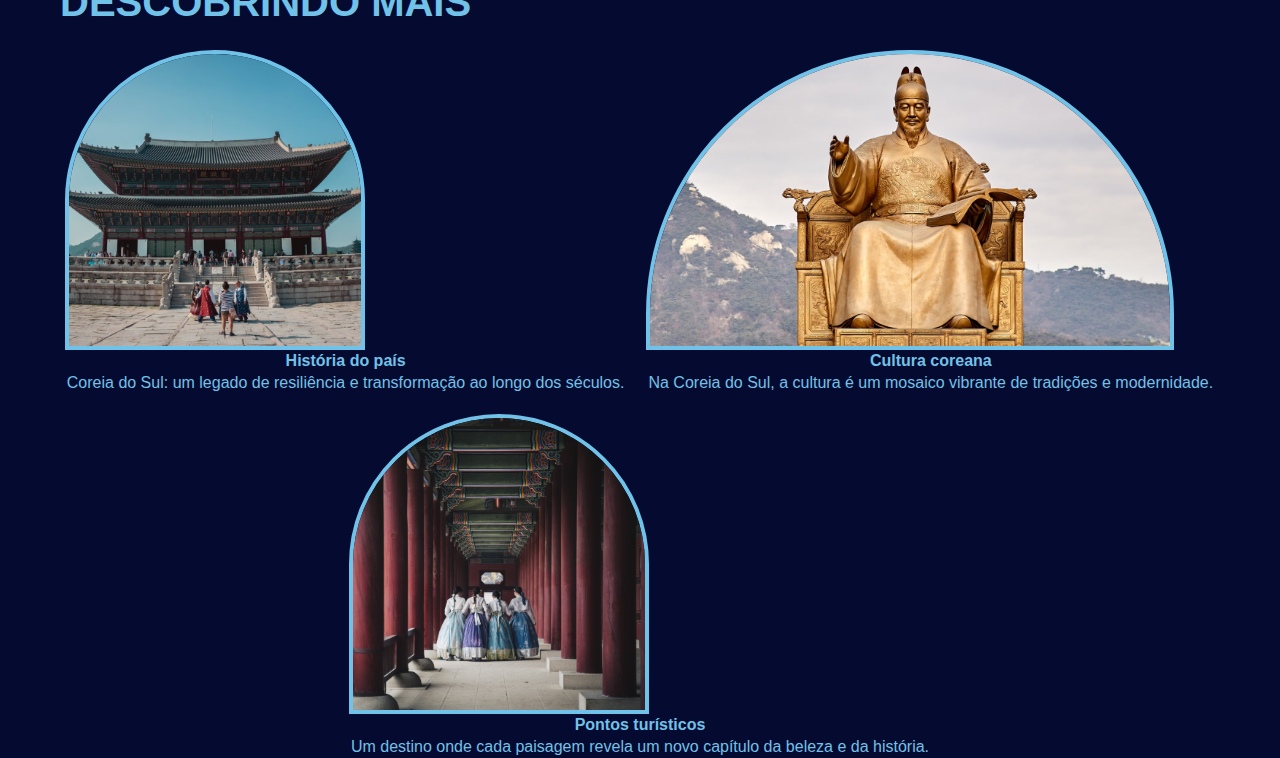
==== commit a0256b48: "terminei o css da hitosria" ====
--- a/index.html
+++ b/index.html
@@ -18,16 +18,19 @@
     <div class="p1">
         <h1>Coreia do Sul</h1>
         <p>Do K-pop à cozinha, a Coreia do Sul é uma explosão de cores e sabores.</p>
-        <a href="">Descubra mais</a>
     </div>
-    <div class="p1.2">
+    <div class="p1-2">
         <div class="txt">
             <h2>Como é a vida na Coreia do Sul?</h2>
             <p>Com um elevado índice de Desenvolvimento Humano, o país sul-coreano está em 12º lugar no ranking mundial com 0,877 de IDH. Além disso, a Coreia do Sul tem uma diversidade cultural riquíssima, com seus templos e palácios, rodeados de belíssimas paisagens naturais.</p>
-            </div>
+        </div>
+            <div>
             <img src="./imgs/img-p2.jpeg" alt="imgs1-p2">
+        </div>
     </div>
-    <div class="p1.3">
+    <div class="p1-3">
+        <h2>Descobrindo mais</h2>
+        <div class="cj">
         <div class="img1">
             <img src="./imgs/img1-p1.3.jpeg" alt="img1-p1.3">
             <strong>História do país</strong>
@@ -43,6 +46,7 @@
             <strong>Pontos turísticos</strong>
             <p>Um destino onde cada paisagem revela um novo capítulo da beleza e da história.</p>
         </div>
+        </div>
     </div>
 </body>
 </html>--- a/style.css
+++ b/style.css
@@ -2,15 +2,147 @@
     font-family: 'Garet'; /* Nome personalizado da fonte */
     src: url('fonts/garet.woff2') format('woff2'),
          url('fonts/garet.woff') format('woff'),
-         url('fonts/garet.ttf') format('truetype'); /* Ajuste os formatos da sua fonte */
+         url('fonts/garet.ttf') format('truetype'); /* Formatos da fonte */
     font-weight: normal;
     font-style: normal;
 }
 
-*{
+* {
     margin: 0;
     padding: 0;
     box-sizing: border-box;
     font-family: 'Garet', sans-serif;
 }
 
+:root {
+    --a-escuro: #050A30;
+    --a-claro: #70C2E8;
+    font-size: 62.5%; /* 1rem = 10px */
+}
+
+body {
+    background-color: var(--a-escuro);
+}
+
+/* Header */
+header {
+    display: flex;
+    justify-content: flex-end;
+    align-items: center;
+    height: 50px;
+}
+
+header a {
+    text-decoration: none;
+    color: var(--a-claro);
+    font-size: 1.5rem;
+    padding-left: 1.5rem;
+    margin: 1.5rem;
+}
+
+header a:hover {
+    color: #58b3ff; /* Cor de hover */
+    transition: color 0.3s ease;
+}
+
+/* Primeira seção (p1) */
+.p1 {
+    display: flex;
+    justify-content: center;
+    align-items: center;
+    flex-direction: column;
+    background-image: url('./imgs/fundo-p1.jpeg');
+    background-size: cover;
+    background-position: center;
+    background-repeat: no-repeat;
+    height: 85vh;
+}
+
+.p1 h1 {
+    font-size: 6rem;
+    color: var(--a-claro);
+    text-transform: uppercase;
+    margin-bottom: 2.5rem;
+    text-align: center;
+}
+
+.p1 p {
+    font-size: 2rem;
+    color: var(--a-claro);
+    text-align: center;
+    margin-bottom: 3rem;
+    width: 45rem;
+}
+
+/* Segunda seção (p1-2) */
+.p1-2 {
+    display: flex;
+    justify-content: center;
+    align-items: center;
+    height: 85vh;
+}
+
+.p1-2 .txt {
+    width: 35%;
+}
+
+.p1-2 h2 {
+    font-size: 4rem;
+    color: var(--a-claro);
+    text-transform: uppercase;
+    margin-bottom: 2.5rem;
+}
+
+.p1-2 .txt p {
+    width: 45rem;
+    font-size: 1.6rem;
+    color: var(--a-claro);
+}
+
+.p1-2 img {
+    height: 50rem;
+    border-radius: 30rem 30rem 0 0;
+}
+
+/* Terceira seção (p1-3) */
+.p1-3 {
+    height: 80vh;
+}
+
+.p1-3 .cj {
+    display: flex;
+    justify-content: center;
+    align-items: center;
+    width: 100%;
+    flex-wrap: wrap; /* Novo: Flexível para responsividade */
+    gap: 2rem; /* Espaço entre elementos */
+}
+
+.p1-3 h2 {
+    font-size: 4rem;
+    color: var(--a-claro);
+    text-transform: uppercase;
+    margin-bottom: 2.5rem;
+    padding-left: 6rem;
+}
+
+.p1-3 img {
+    display: flex;
+    justify-content: center;
+    align-items: center;
+    height: 30rem;
+    border-radius: 30rem 30rem 0 0;
+    border: 4px solid var(--a-claro);
+}
+
+.p1-3 p,
+.p1-3 strong {
+    display: flex;
+    justify-content: center;
+    align-items: center;
+    flex-direction: column;
+    text-align: center;
+    padding: 0.2rem;
+    font-size: 1.6rem;
+    color: var(--a-claro);
+}